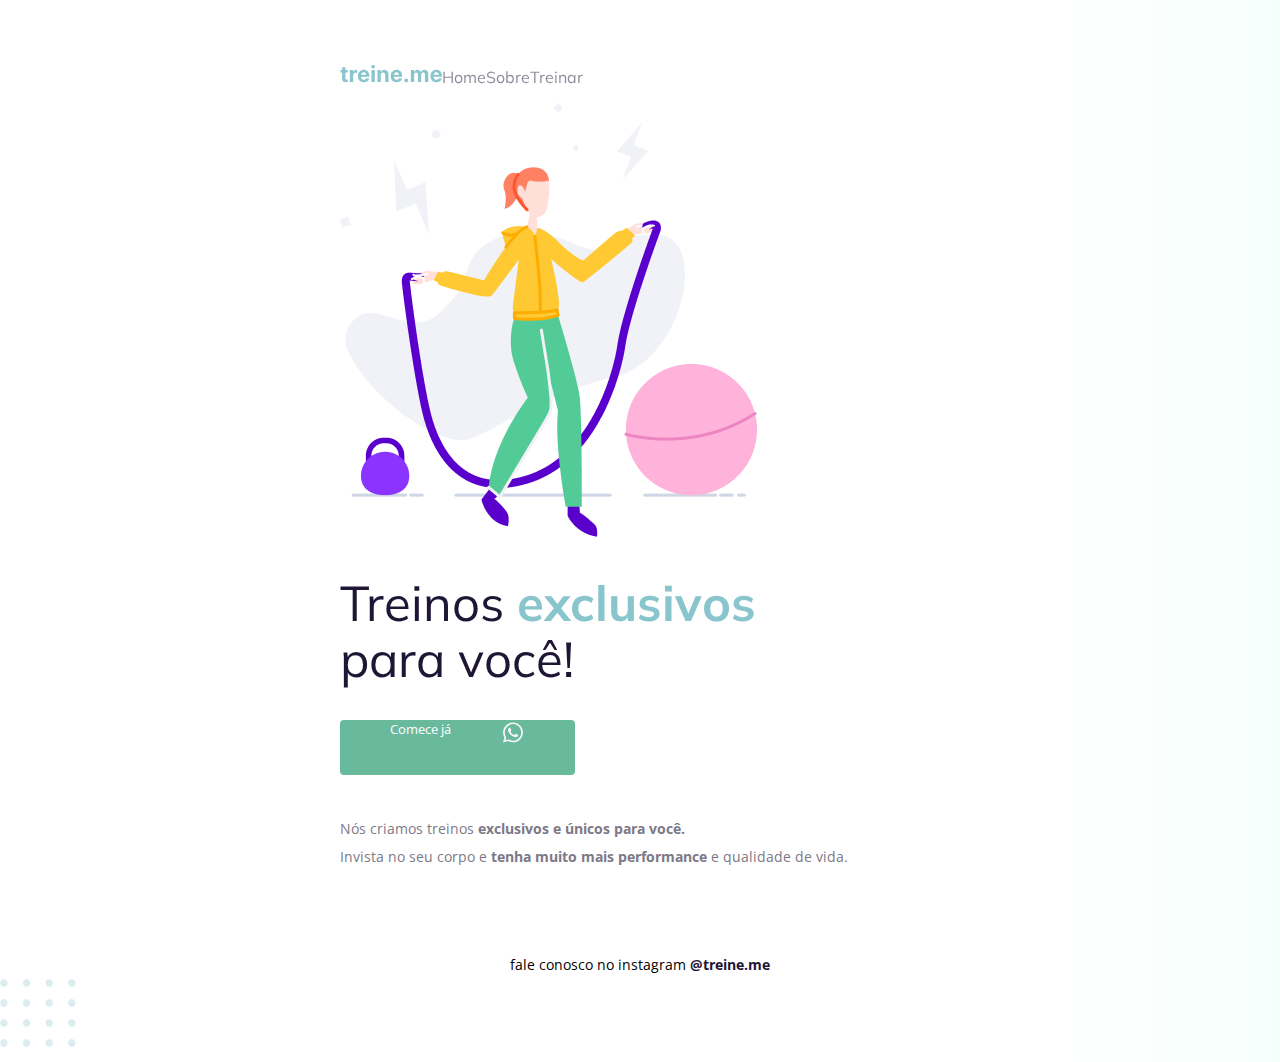
==== Explorer-Rocketseat/Modulo01/Desafios/Código do desafio - Fase 02/index.html @ 706163ed "novas telas" ====
<!DOCTYPE html>
<html lang="pt-br">
  <head>
    <link rel="preconnect" href="https://fonts.googleapis.com">
    <link rel="preconnect" href="https://fonts.gstatic.com" crossorigin>

    <meta charset="UTF-8" />
    <meta name="viewport" content="width=device-width, initial-scale=1.0" />
    <title>Treine me</title>

    <link href="https://fonts.googleapis.com/css2?family=Mulish:wght@400;700&family=Open+Sans:wght@400;700&display=swap" rel="stylesheet">

    <link rel="stylesheet" href="style.css">

  </head>
  <body>
    <div class="page">
      <nav>
          <a id="logo" href="#">
            <img src="images/logo.svg" alt="Treine.me" />
          </a>
          <ul>
            <li><a href="#">Home</a></li>
            <li><a href="#">Sobre</a></li>
            <li><a href="#">Treinar</a></li>
          </ul>
        </nav>
        
        <img src="images/img.png" alt="Desenho de uma mulher pulando corta numa academia.">
      <main>
          <section>
            <h1>Treinos <span>exclusivos</span> para você!</h1>
            <button>
              Comece já
              <img src="images/whats.svg" alt="Ícone do whatsapp">
                
            </button>

            <p>
              Nós criamos treinos <strong>exclusivos e únicos para você.</strong></br>
              Invista no seu corpo e <strong>tenha muito mais performance</strong> e qualidade de vida.
            </p>

          </section>

      </main>

      <footer>
          fale conosco no instagram <a href="https://instagram.com/treineme" target="_blank">@treine.me</a>
      </footer>
    </div>

    <img id="balls" src="images/balls.svg" alt="Bolinhas decorativas verdes no canto inferior direito da página.">

  </body>
</html>
---- Explorer-Rocketseat/Modulo01/Desafios/Código do desafio - Fase 02/style.css ----
body {
    margin: 0;
  
    font-family: "Open Sans", sans-serif;
  
    background: linear-gradient(90deg, rgb(227, 255, 248, 0) 82.08%, rgb(227, 255, 248, 0.38) 100%);
  
    min-height: 100vh;
  }
  
  .page {
    width: 600px;
    margin: 0 auto;
    padding-top: 65px;
  }
  
  nav {
    display: flex;
    justify-content: start;
    align-items: center;
  
    margin-bottom: 15px;
  }
  
  ul {
    display: flex;
    list-style: none;
    margin: 0;
    padding: 0;
  }
  
  a {
    color: #1f1534;
    text-decoration: none;
  }
  
  ul li a {
      opacity: 0.5;
  }
  
  ul li a:hover {
    font-weight: bold;
    opacity: 1;
  }
  
  h1,
  ul {
    font-family: "Mulish", sans-serif;
  }
  
  h1 {
    font-size: 49px;
    line-height: 56px;
    color: #1f1534;
  
    font-weight: normal;
  
    width: 490px;
  }
  
  h1 span {
    color: #89c5cc;
    font-weight: bold;
  }
  
  section p {
    font-size: 14px;
    line-height: 28px;
    color: #7d7987;
  
    margin: 40px 0;
  }
  
  button {
    color: white;
    font-family: "Open Sans", sans-serif;
  
    background: #69B99D;
    border: 0;
    padding: 0 50px 30px;
  
    display: flex;
    justify-content: space-around;
    gap: 50px;
  
    border-radius: 4px;
  
    cursor: pointer;
  }
  
  button:hover {
      background: #4EA788;
  }
  
  footer {
    font-size: 14px;
    line-height: 28px;
  
    text-align: center;
  
    margin-top: 80px;
  }
  
  footer a {
    font-weight: bold;
  }
  
  #balls {
      bottom: 0;
      right: 0;
  }
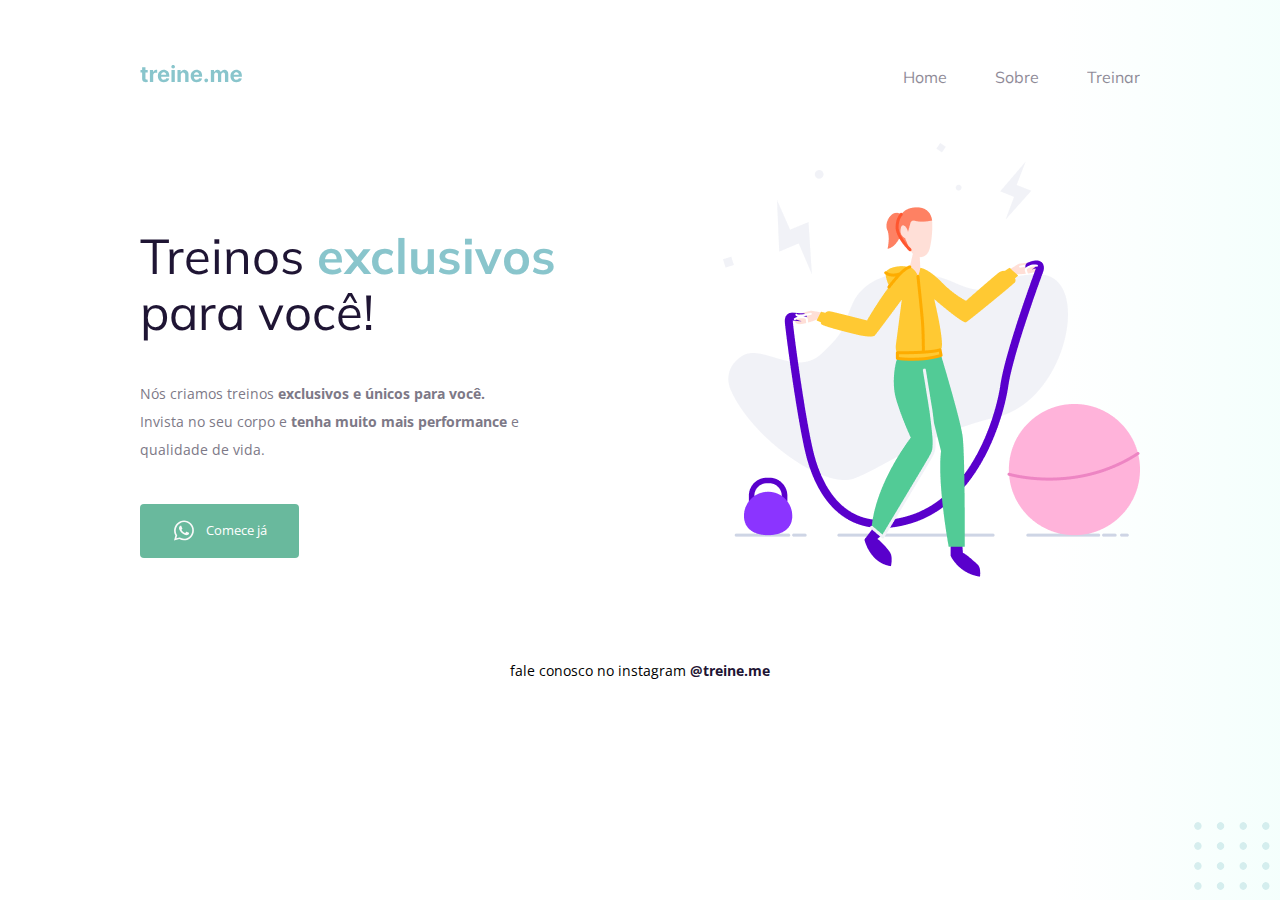
==== commit 8f9156be: "novo desafio" ====
--- a/Explorer-Rocketseat/Modulo01/Desafios/Código do desafio - Fase 02/index.html
+++ b/Explorer-Rocketseat/Modulo01/Desafios/Código do desafio - Fase 02/index.html
@@ -26,23 +26,23 @@
           </ul>
         </nav>
         
-        <img src="images/img.png" alt="Desenho de uma mulher pulando corta numa academia.">
+        
       <main>
           <section>
             <h1>Treinos <span>exclusivos</span> para você!</h1>
+            <p>
+              Nós criamos treinos <strong>exclusivos e únicos para você.</strong></br>
+              Invista no seu corpo e <strong>tenha muito mais performance</strong> e <br> qualidade de vida.
+            </p>
             <button>
+              
+              <img src="images/whats.svg" alt="Ícone do whatsapp">
               Comece já
-              <img src="images/whats.svg" alt="Ícone do whatsapp">
-                
+            
             </button>
 
-            <p>
-              Nós criamos treinos <strong>exclusivos e únicos para você.</strong></br>
-              Invista no seu corpo e <strong>tenha muito mais performance</strong> e qualidade de vida.
-            </p>
-
           </section>
-
+          <img class="img-acad" src="images/img.png" alt="Desenho de uma mulher pulando corta numa academia.">
       </main>
 
       <footer>
--- a/Explorer-Rocketseat/Modulo01/Desafios/Código do desafio - Fase 02/style.css
+++ b/Explorer-Rocketseat/Modulo01/Desafios/Código do desafio - Fase 02/style.css
@@ -1,32 +1,30 @@
 body {
     margin: 0;
-  
     font-family: "Open Sans", sans-serif;
-  
     background: linear-gradient(90deg, rgb(227, 255, 248, 0) 82.08%, rgb(227, 255, 248, 0.38) 100%);
-  
     min-height: 100vh;
   }
   
   .page {
-    width: 600px;
-    margin: 0 auto;
+    width: 1000px;
+    margin: 0 auto 0;
     padding-top: 65px;
   }
   
   nav {
     display: flex;
-    justify-content: start;
+    justify-content: space-between;
     align-items: center;
-  
-    margin-bottom: 15px;
+    margin-bottom: 55px;
   }
   
   ul {
     display: flex;
     list-style: none;
+    gap: 48px; 
     margin: 0;
     padding: 0;
+    font-family: 'Mulish', sans-serif;
   }
   
   a {
@@ -48,10 +46,18 @@
     font-family: "Mulish", sans-serif;
   }
   
+  main{
+    display: flex;
+    justify-content: space-between;
+    align-items: center;
+  }
+  
+  
   h1 {
     font-size: 49px;
     line-height: 56px;
     color: #1f1534;
+    margin-top: 65px;
   
     font-weight: normal;
   
@@ -67,25 +73,22 @@
     font-size: 14px;
     line-height: 28px;
     color: #7d7987;
-  
     margin: 40px 0;
   }
   
   button {
     color: white;
     font-family: "Open Sans", sans-serif;
-  
+    display: flex;
+    align-items: center;
+    justify-content: center;
     background: #69B99D;
-    border: 0;
-    padding: 0 50px 30px;
-  
-    display: flex;
-    justify-content: space-around;
-    gap: 50px;
-  
+    border: none;
     border-radius: 4px;
-  
+    gap: 10px;
     cursor: pointer;
+    padding: 14px 32px 15px;
+    
   }
   
   button:hover {
@@ -95,10 +98,9 @@
   footer {
     font-size: 14px;
     line-height: 28px;
-  
     text-align: center;
-  
     margin-top: 80px;
+    text-align: center;
   }
   
   footer a {
@@ -106,6 +108,7 @@
   }
   
   #balls {
+      position: fixed;
       bottom: 0;
       right: 0;
   }
